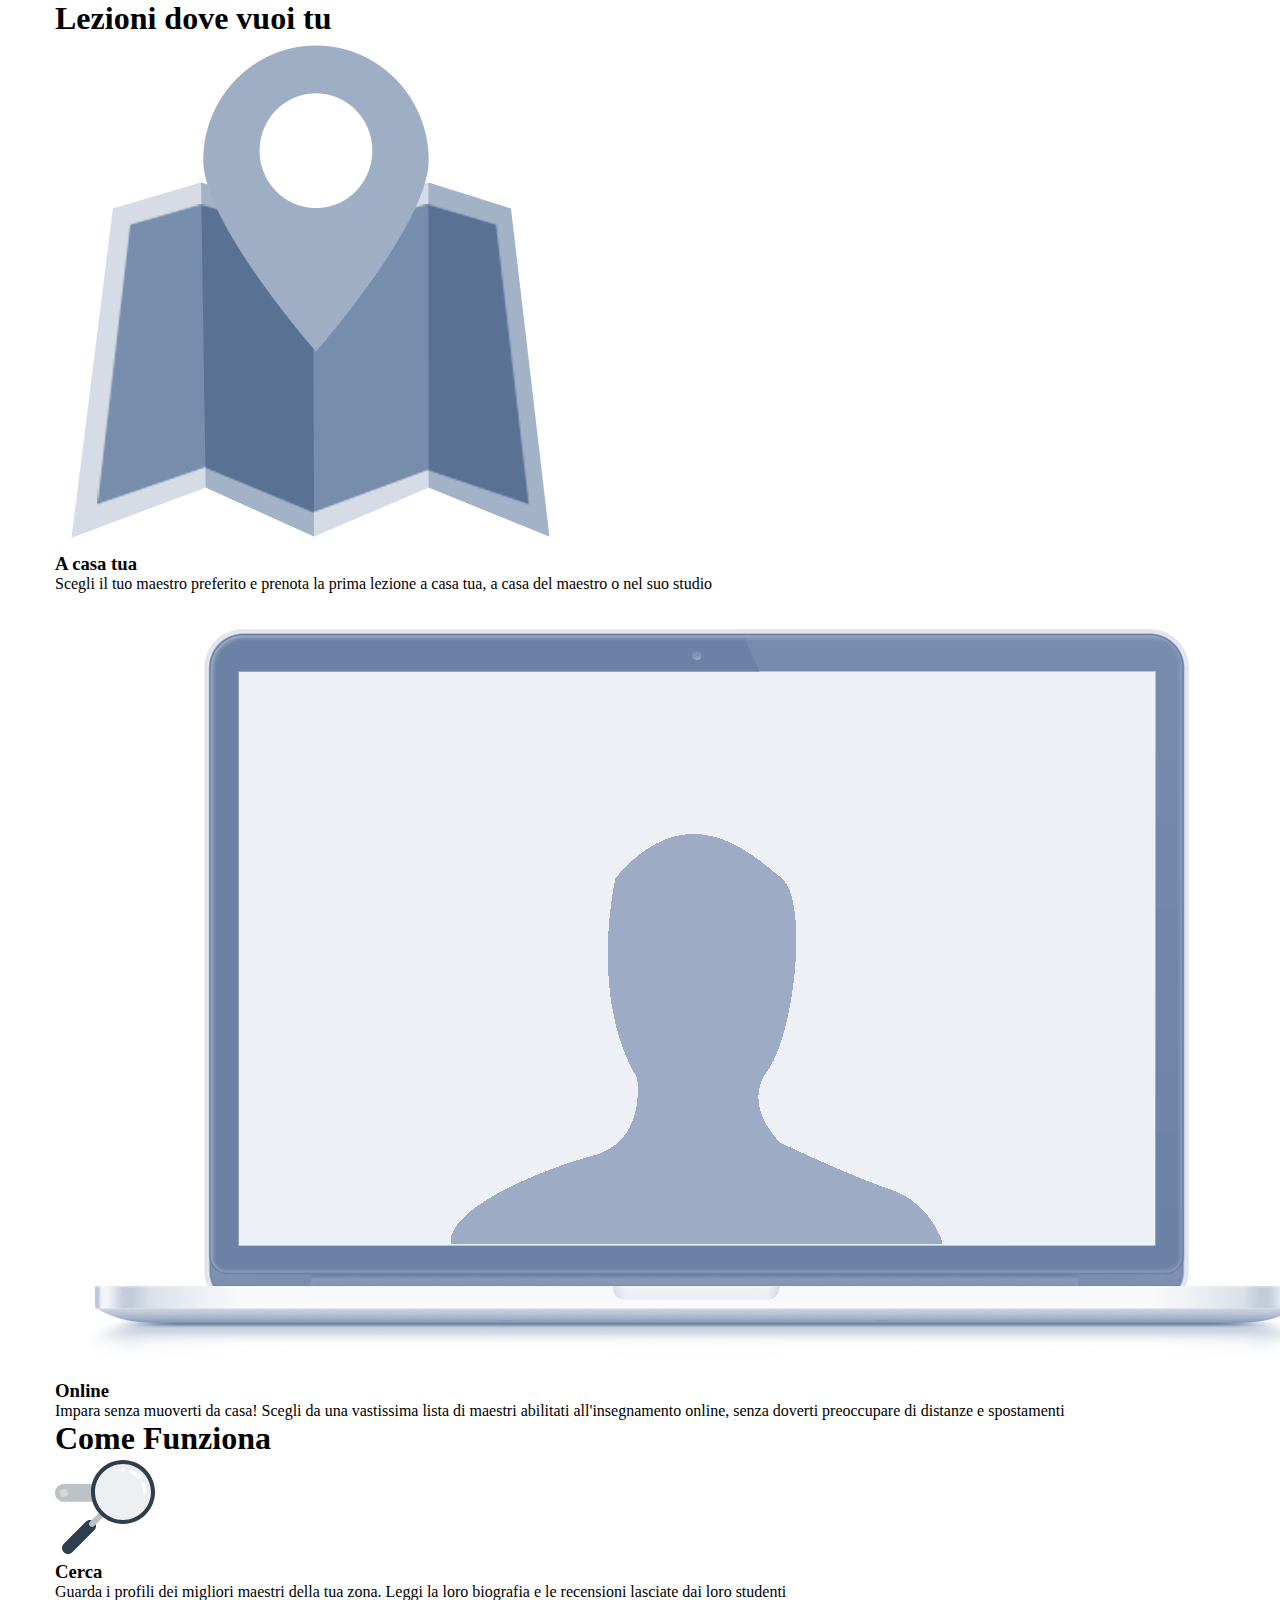
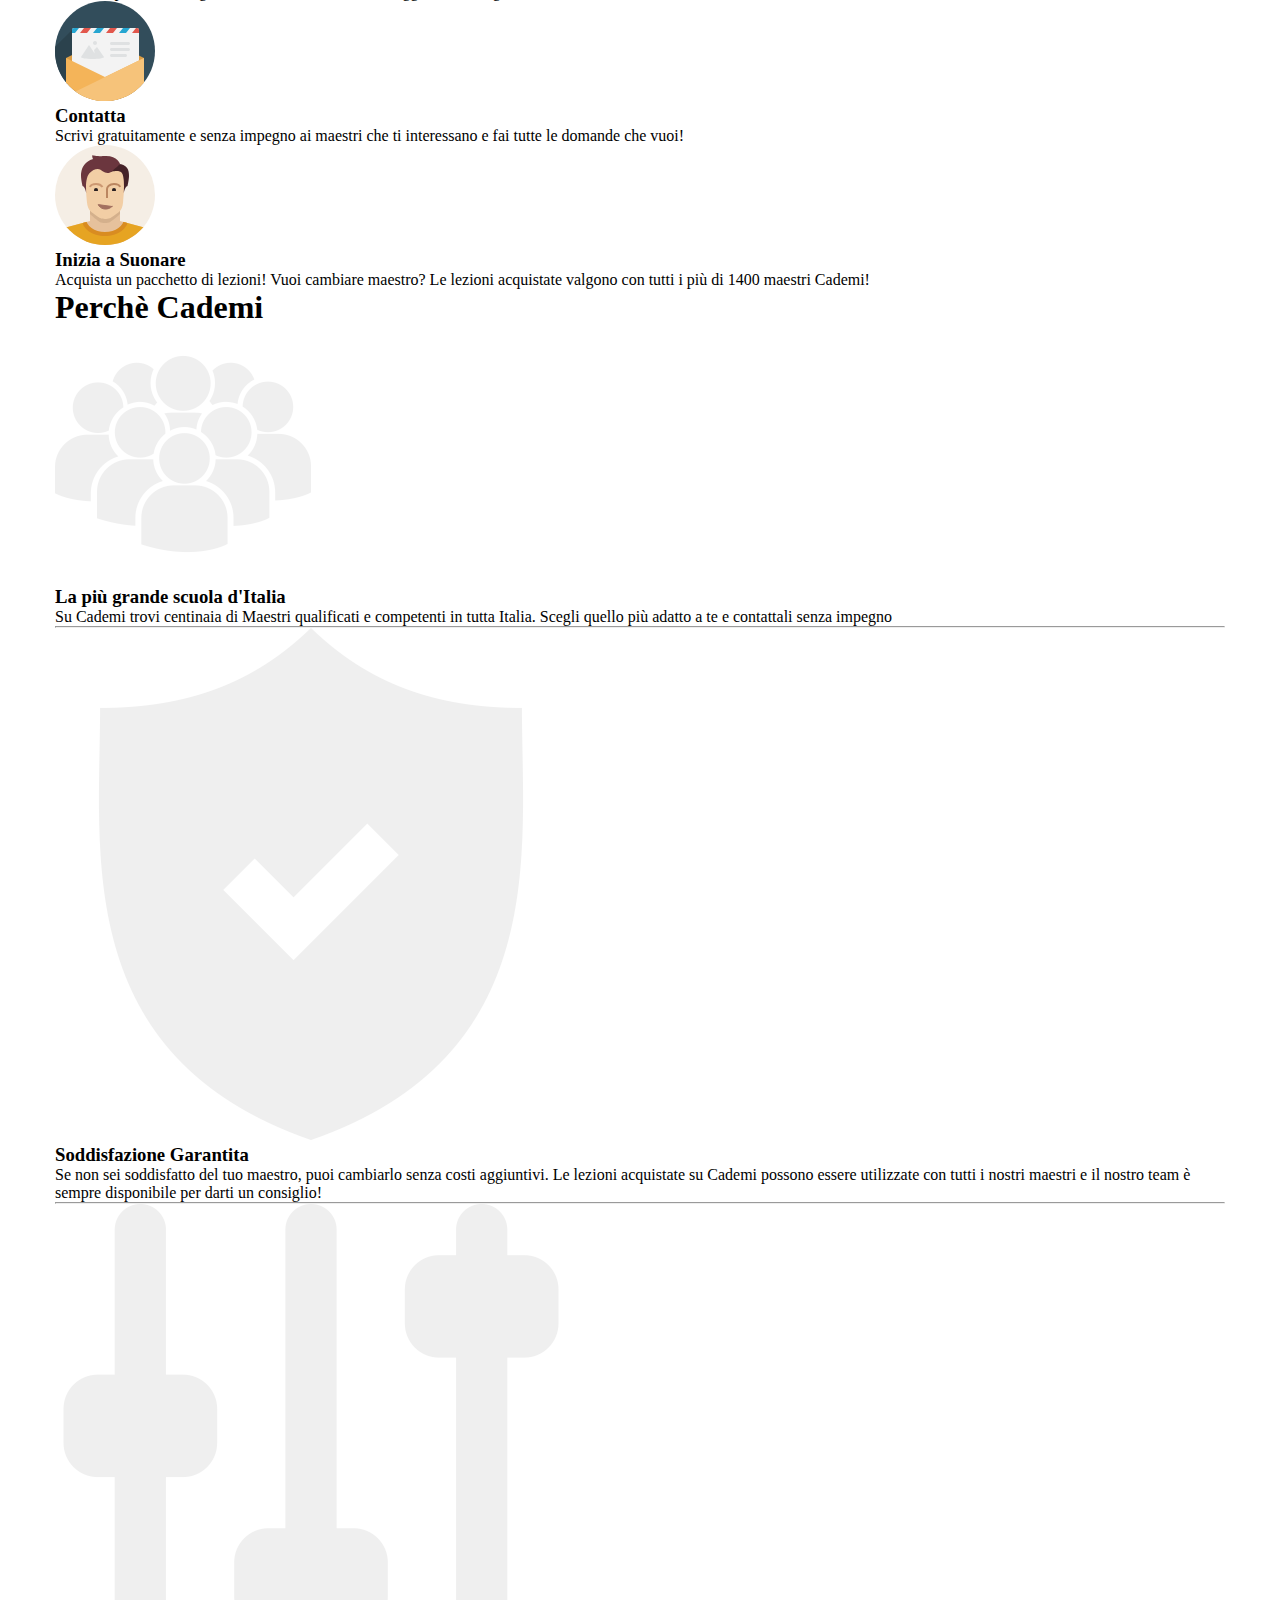
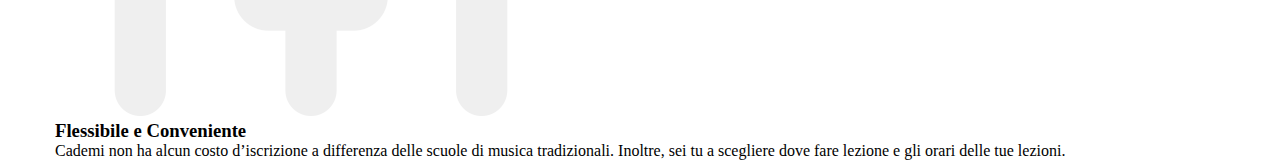
==== index.html @ dd9b20bc "Cominciamo" ====
<!DOCTYPE html>
<html>
  <head>
    <meta charset="utf-8">
    <meta name="viewport" content="width=device-width, initial-scale=1.0">
    <link rel="stylesheet" href="css/12bool.css">
    <link rel="stylesheet" href="style.css">
    <title>Boolean aCademy</title>
  </head>
  <body>
    <div id="lezioni" class="container">
      <div class="row">
        <h1>Lezioni dove vuoi tu</h1>
        <div class="left">
          <img src="img/icon/maps.png" alt="">
          <h3>A casa tua</h3>
          Scegli il tuo maestro preferito e prenota la prima lezione a casa tua, a casa del maestro o nel suo studio
        </div>
        <div class="right">
          <img src="img/icon/screen.png" alt="">
          <h3>Online</h3>
          Impara senza muoverti da casa! Scegli da una vastissima lista di maestri abilitati all'insegnamento online, senza doverti preoccupare di distanze e spostamenti
        </div>
      </div>
    </div>

    <div id="steps" class="container grey">
      <div class="row">
        <h1>Come Funziona</h1>
        <div class="left">
          <img src="img/search.svg" alt="">
          <h3>Cerca</h3>
          Guarda i profili dei migliori maestri della tua zona. Leggi la loro biografia e le recensioni lasciate dai loro studenti
        </div>
        <div class="central">
          <img src="img/letter.svg" alt="">
          <h3>Contatta</h3>
          Scrivi gratuitamente e senza impegno ai maestri che ti interessano e fai tutte le domande che vuoi!
        </div>
        <div class="right">
          <img src="img/male.svg" alt="">
          <h3>Inizia a Suonare</h3>
          Acquista un pacchetto di lezioni! Vuoi cambiare maestro? Le lezioni acquistate valgono con tutti i più di 1400 maestri Cademi!
        </div>
      </div>
    </div>

    <div id="why" class="container grey">
      <div class="row">
        <h1>Perchè Cademi</h1>
        <div class="first">
          <img src="img/icon/profile.png" alt="">
          <h3>La più grande scuola d'Italia</h3>
          Su Cademi trovi centinaia di Maestri qualificati e competenti in tutta Italia. Scegli quello più adatto a te e contattali senza impegno
          <hr>
        </div>
        <div class="second">
          <img src="img/icon/secure.png" alt="">
          <h3>Soddisfazione Garantita</h3>
          Se non sei soddisfatto del tuo maestro, puoi cambiarlo senza costi aggiuntivi. Le lezioni acquistate su Cademi possono essere utilizzate con tutti i nostri maestri e il nostro team è sempre disponibile per darti un consiglio!
          <hr>
        </div>
        <div class="third">
          <img src="img/icon/flex.png" alt="">
          <h3>Flessibile e Conveniente</h3>
          Cademi non ha alcun costo d’iscrizione a differenza delle scuole di musica tradizionali. Inoltre, sei tu a scegliere dove fare lezione e gli orari delle tue lezioni.
        </div>
      </div>
    </div>
  </body>
</html>
---- css/12bool.css ----
* {
  box-sizing: border-box;
  margin: 0;
  padding: 0;
}

.container {
  max-width: 1170px;
  margin: 0 auto;
}

.container::after {
  content: "";
  display: table;
  clear: both;
}

[class*="col-"] {
  float: left;
}

/* GENERIC DEFINITIONS - OLD VERSION, EVERYWHERE VALID */

[class*="col-"] .container {
  padding:20px;
}

/* LG */
.col-lg-12 {
  width: 100%;
}

.col-lg-11 {
  width: calc((100% / 12) * 11);
}

.col-lg-10 {
  width: calc((100% / 12) * 10);
}

.col-lg-9 {
  width: calc((100% / 12) * 9);
}

.col-lg-8 {
  width: calc((100% / 12) * 8);
}

.col-lg-7 {
  width: calc((100% / 12) * 7);
}

.col-lg-6 {
  width: calc((100% / 12) * 6);
}

.col-lg-5 {
  width: calc((100% / 12) * 5);
}

.col-lg-4 {
  width: calc((100% / 12) * 4);
}

.col-lg-3 {
  width: calc((100% / 12) * 3);
}

.col-lg-2 {
  width: calc((100% / 12) * 2);
}

.col-lg-1 {
  width: calc((100% / 12) * 1);
}

/* LG */

/* MD */
@media screen and (max-width: 991px) {
  .col-md-12 {
    width: 100%;
  }

  .col-md-11 {
    width: calc((100% / 12) * 11);
  }

  .col-md-10 {
    width: calc((100% / 12) * 10);
  }

  .col-md-9 {
    width: calc((100% / 12) * 9);
  }

  .col-md-8 {
    width: calc((100% / 12) * 8);
  }

  .col-md-7 {
    width: calc((100% / 12) * 7);
  }

  .col-md-6 {
    width: calc((100% / 12) * 6);
  }

  .col-md-5 {
    width: calc((100% / 12) * 5);
  }

  .col-md-4 {
    width: calc((100% / 12) * 4);
  }

  .col-md-3 {
    width: calc((100% / 12) * 3);
  }

  .col-md-2 {
    width: calc((100% / 12) * 2);
  }

  .col-md-1 {
    width: calc((100% / 12) * 1);
  }
}
/* MD */

/* XS */
@media screen and (max-width: 767px) {
  .col-xs-12 {
    width: 100%;
  }

  .col-xs-11 {
    width: calc((100% / 12) * 11);
  }

  .col-xs-10 {
    width: calc((100% / 12) * 10);
  }

  .col-xs-9 {
    width: calc((100% / 12) * 9);
  }

  .col-xs-8 {
    width: calc((100% / 12) * 8);
  }

  .col-xs-7 {
    width: calc((100% / 12) * 7);
  }

  .col-xs-6 {
    width: calc((100% / 12) * 6);
  }

  .col-xs-5 {
    width: calc((100% / 12) * 5);
  }

  .col-xs-4 {
    width: calc((100% / 12) * 4);
  }

  .col-xs-3 {
    width: calc((100% / 12) * 3);
  }

  .col-xs-2 {
    width: calc((100% / 12) * 2);
  }

  .col-xs-1 {
    width: calc((100% / 12) * 1);
  }
}
/* XS */


/* OFFSET DEFINITIONS */

/* LG */
.offset-lg-12 {
  margin-left: 100%;
}

.offset-lg-11 {
  margin-left: calc((100% / 12) * 11);
}

.offset-lg-10 {
  margin-left: calc((100% / 12) * 10);
}

.offset-lg-9 {
  margin-left: calc((100% / 12) * 9);
}

.offset-lg-8 {
  margin-left: calc((100% / 12) * 8);
}

.offset-lg-7 {
  margin-left: calc((100% / 12) * 7);
}

.offset-lg-6 {
  margin-left: calc((100% / 12) * 6);
}

.offset-lg-5 {
  margin-left: calc((100% / 12) * 5);
}

.offset-lg-4 {
  margin-left: calc((100% / 12) * 4);
}

.offset-lg-3 {
  margin-left: calc((100% / 12) * 3);
}

.offset-lg-2 {
  margin-left: calc((100% / 12) * 2);
}

.offset-lg-1 {
  margin-left: calc((100% / 12) * 1);
}

.offset-lg-0 {
  margin-left: 0;
}


/* MD */
@media screen and (max-width: 991px) {
  .offset-md-12 {
    margin-left: 100%;
  }

  .offset-md-11 {
    margin-left: calc((100% / 12) * 11);
  }

  .offset-md-10 {
    margin-left: calc((100% / 12) * 10);
  }

  .offset-md-9 {
    margin-left: calc((100% / 12) * 9);
  }

  .offset-md-8 {
    margin-left: calc((100% / 12) * 8);
  }

  .offset-md-7 {
    margin-left: calc((100% / 12) * 7);
  }

  .offset-md-6 {
    margin-left: calc((100% / 12) * 6);
  }

  .offset-md-5 {
    margin-left: calc((100% / 12) * 5);
  }

  .offset-md-4 {
    margin-left: calc((100% / 12) * 4);
  }

  .offset-md-3 {
    margin-left: calc((100% / 12) * 3);
  }

  .offset-md-2 {
    margin-left: calc((100% / 12) * 2);
  }

  .offset-md-1 {
    margin-left: calc((100% / 12) * 1);
  }

  .offset-md-0 {
    margin-left: 0;
  }

}

/* XS */
@media screen and (max-width: 767px) {
  .offset-xs-12 {
    margin-left: 100%;
  }

  .offset-xs-11 {
    margin-left: calc((100% / 12) * 11);
  }

  .offset-xs-10 {
    margin-left: calc((100% / 12) * 10);
  }

  .offset-xs-9 {
    margin-left: calc((100% / 12) * 9);
  }

  .offset-xs-8 {
    margin-left: calc((100% / 12) * 8);
  }

  .offset-xs-7 {
    margin-left: calc((100% / 12) * 7);
  }

  .offset-xs-6 {
    margin-left: calc((100% / 12) * 6);
  }

  .offset-xs-5 {
    margin-left: calc((100% / 12) * 5);
  }

  .offset-xs-4 {
    margin-left: calc((100% / 12) * 4);
  }

  .offset-xs-3 {
    margin-left: calc((100% / 12) * 3);
  }

  .offset-xs-2 {
    margin-left: calc((100% / 12) * 2);
  }

  .offset-xs-1 {
    margin-left: calc((100% / 12) * 1);
  }

  .offset-xs-0 {
    margin-left: 0;
  }

}
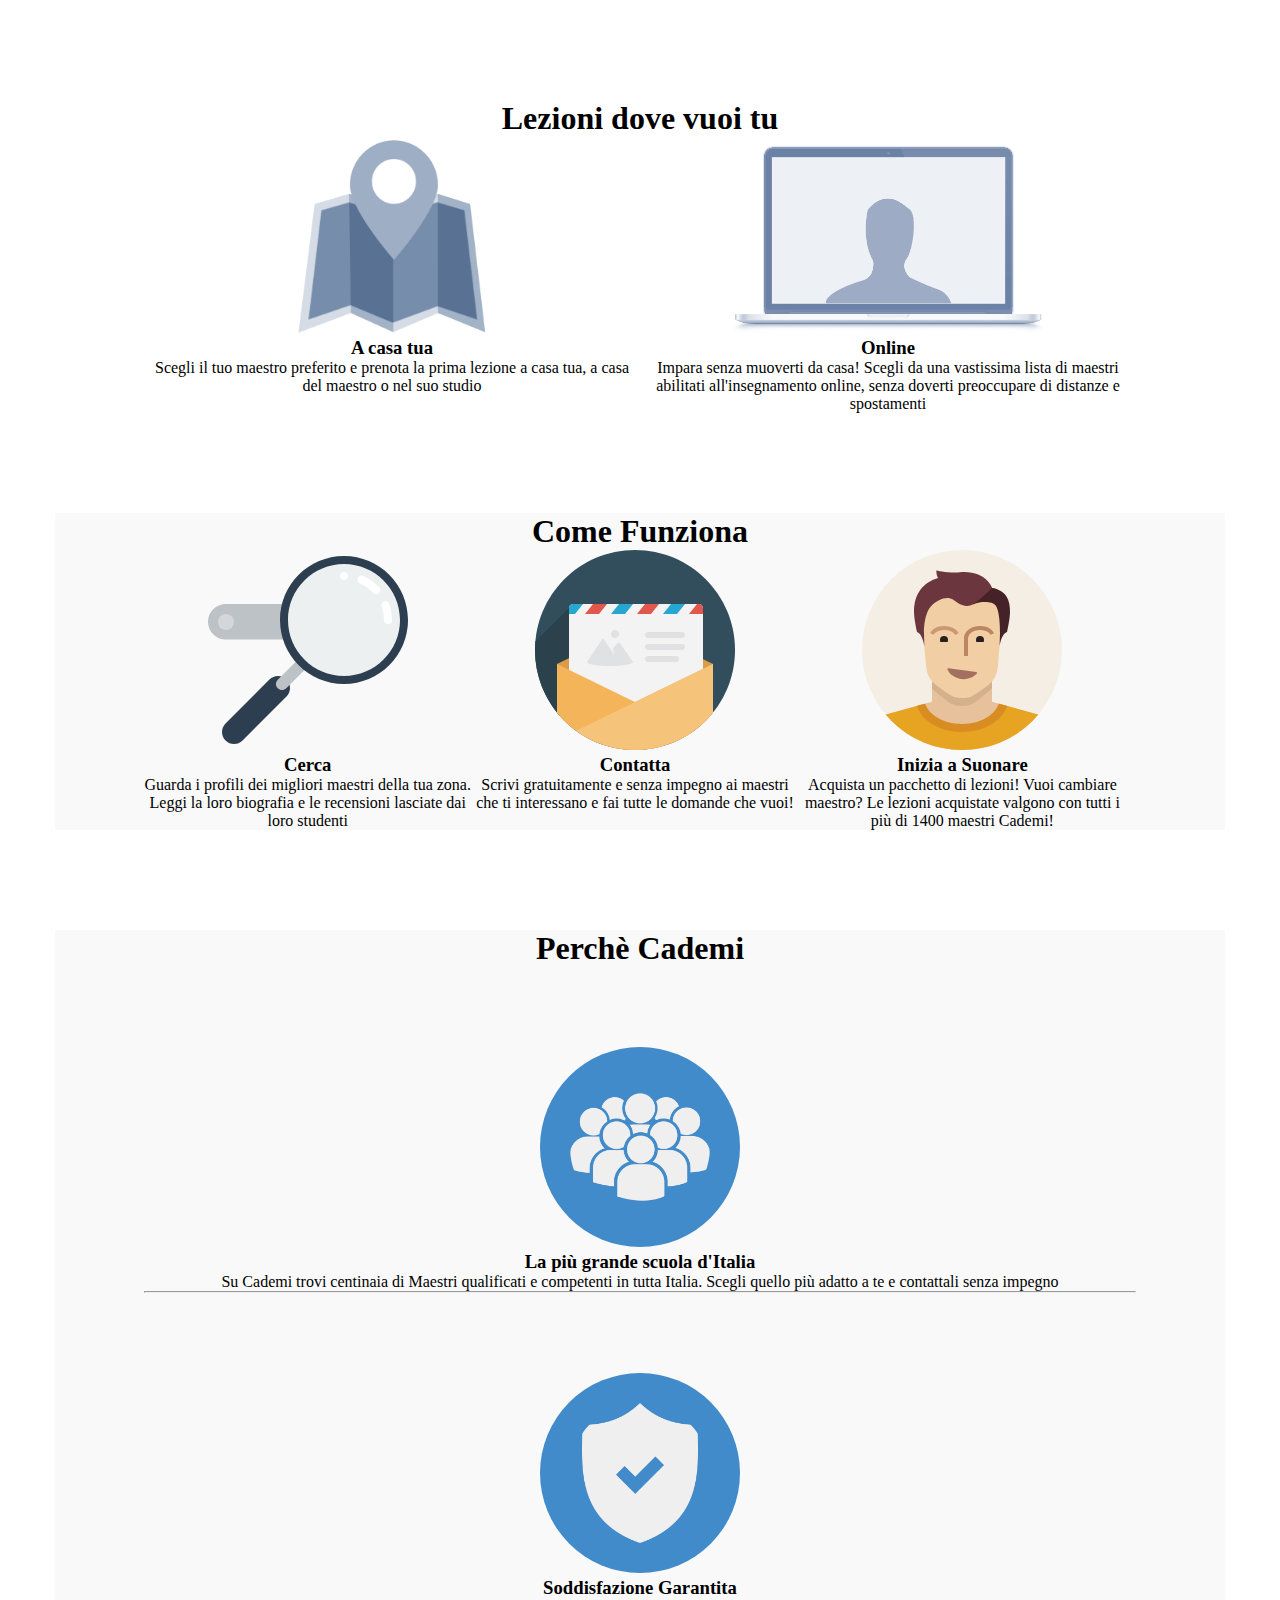
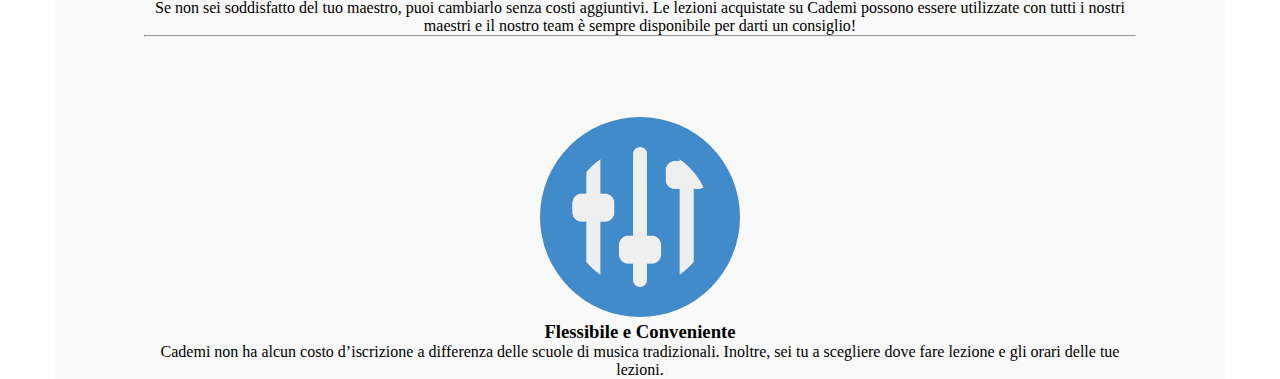
==== commit 880788f7: "HTML: Link al CSS" ====
--- a/index.html
+++ b/index.html
@@ -4,7 +4,7 @@
     <meta charset="utf-8">
     <meta name="viewport" content="width=device-width, initial-scale=1.0">
     <link rel="stylesheet" href="css/12bool.css">
-    <link rel="stylesheet" href="style.css">
+    <link rel="stylesheet" href="css/style.css">
     <title>Boolean aCademy</title>
   </head>
   <body>
--- a/css/style.css
+++ b/css/style.css
@@ -0,0 +1,73 @@
+.row {
+  width: 992px;
+  margin-left: auto;
+  margin-right: auto;
+  margin-top: 100px;
+}
+
+/* BLOCCO LEZIONI */
+#lezioni .row>.left,
+#lezioni .row>.right {
+  width: 50%;
+  float: left;
+}
+
+#lezioni .row img {
+  /* per centrare orizzontalmente */
+  display: block;
+  margin-right: auto;
+  margin-left: auto;
+}
+
+#lezioni {
+  text-align: center;
+}
+
+/* BLOCCO STEPS */
+#steps .row>.left,
+#steps .row>.central,
+#steps .row>.right {
+  float: left;
+  width: 33%;
+}
+
+#steps {
+  text-align: center;
+}
+
+/* BLOCCO PERCHE */
+#why {
+  text-align: center;
+}
+
+#why .row>.first,
+#why .row>.second,
+#why .row>.third {
+  width: 100%;
+  margin-top: 80px;
+}
+
+#why .row img {
+  background-color: #428bca;
+  border-radius: 50%;
+  padding: 30px
+}
+
+/* COMMON */
+.row::after {
+  content: '';
+  display: table;
+  clear: both;
+}
+
+.container.grey {
+  background-color: #f9f9f9;
+}
+
+img {
+  height: 200px;
+}
+
+.clear {
+  clear: both;
+}
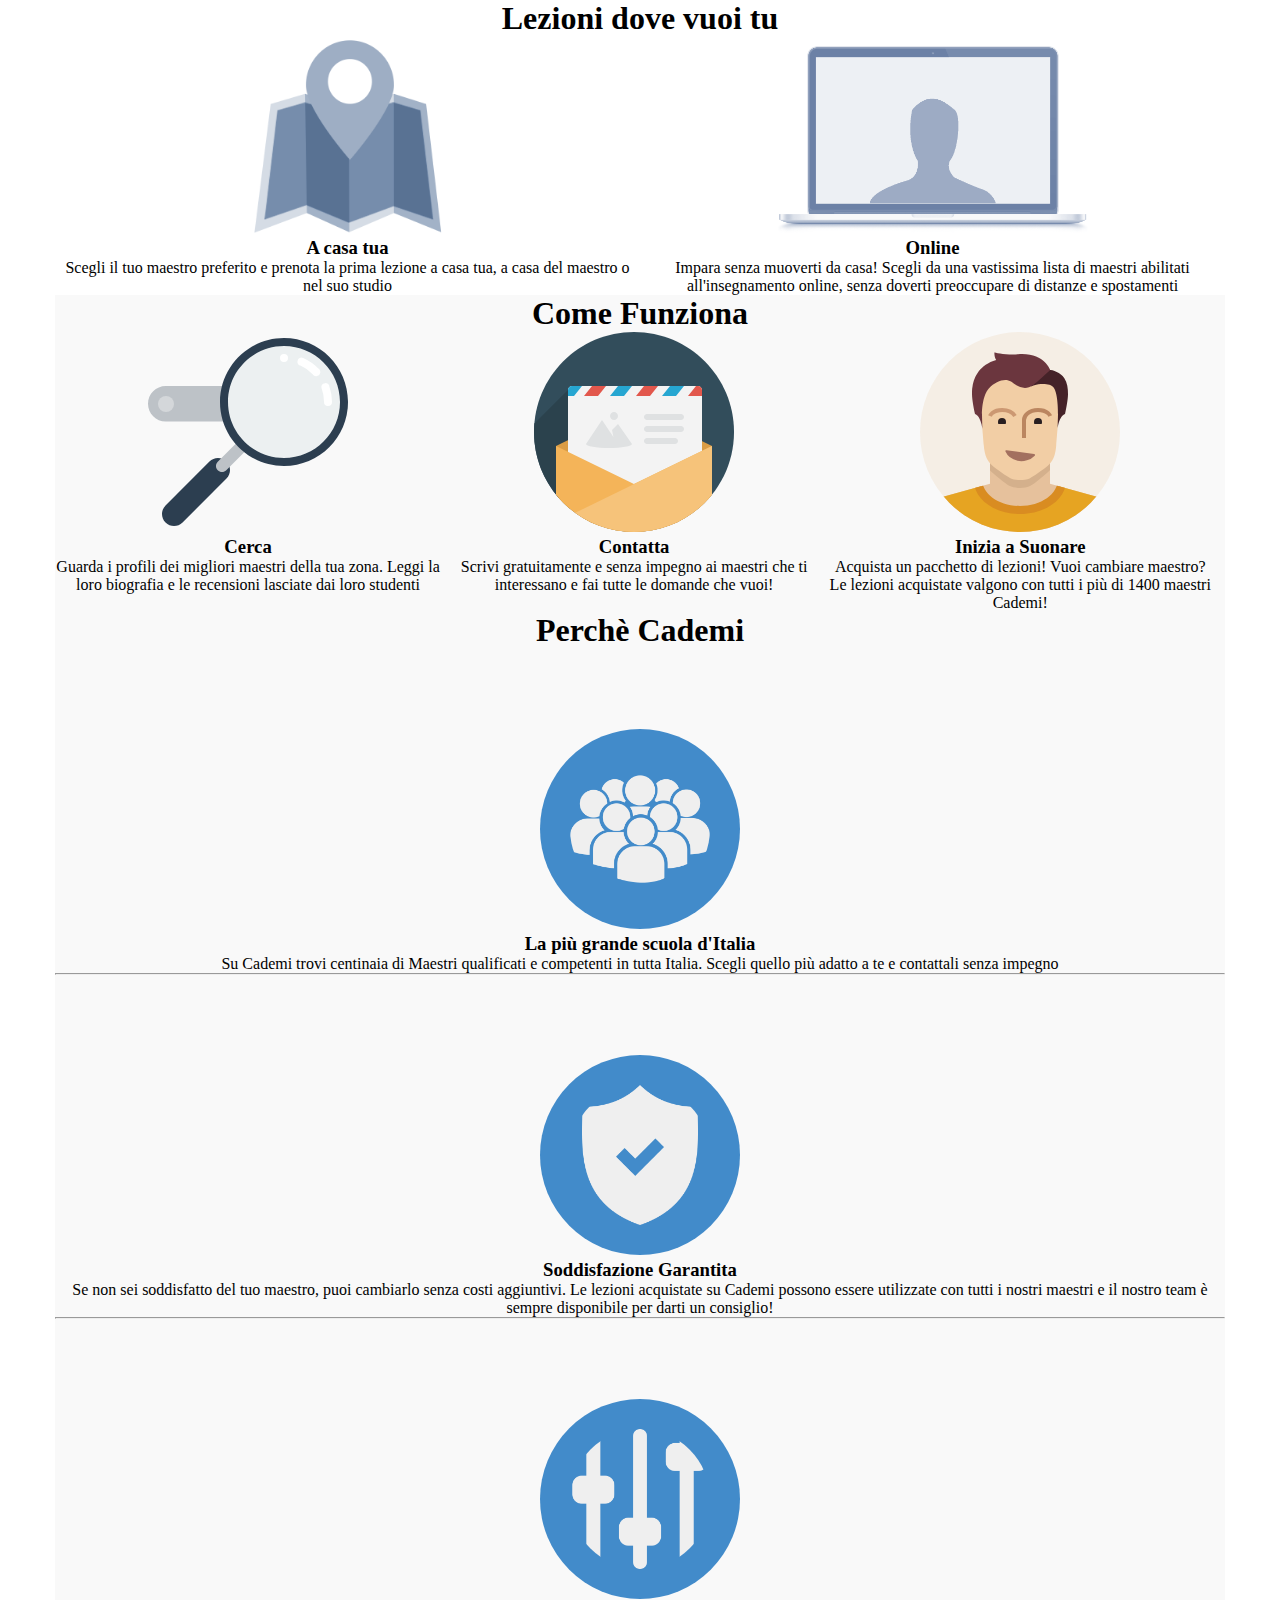
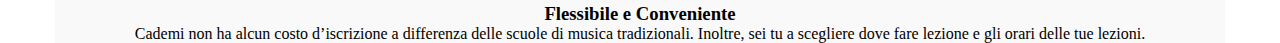
==== commit 55f29196: "Sostituzione Classe Row con Container" ====
--- a/index.html
+++ b/index.html
@@ -9,7 +9,7 @@
   </head>
   <body>
     <div id="lezioni" class="container">
-      <div class="row">
+      <div class="container">
         <h1>Lezioni dove vuoi tu</h1>
         <div class="left">
           <img src="img/icon/maps.png" alt="">
@@ -25,7 +25,7 @@
     </div>
 
     <div id="steps" class="container grey">
-      <div class="row">
+      <div class="container">
         <h1>Come Funziona</h1>
         <div class="left">
           <img src="img/search.svg" alt="">
@@ -46,7 +46,7 @@
     </div>
 
     <div id="why" class="container grey">
-      <div class="row">
+      <div class="container">
         <h1>Perchè Cademi</h1>
         <div class="first">
           <img src="img/icon/profile.png" alt="">
--- a/css/style.css
+++ b/css/style.css
@@ -1,18 +1,18 @@
-.row {
+/* .container {
   width: 992px;
   margin-left: auto;
   margin-right: auto;
   margin-top: 100px;
-}
+} */
 
 /* BLOCCO LEZIONI */
-#lezioni .row>.left,
-#lezioni .row>.right {
+#lezioni .container>.left,
+#lezioni .container>.right {
   width: 50%;
   float: left;
 }
 
-#lezioni .row img {
+#lezioni .container img {
   /* per centrare orizzontalmente */
   display: block;
   margin-right: auto;
@@ -24,9 +24,9 @@
 }
 
 /* BLOCCO STEPS */
-#steps .row>.left,
-#steps .row>.central,
-#steps .row>.right {
+#steps .container>.left,
+#steps .container>.central,
+#steps .container>.right {
   float: left;
   width: 33%;
 }
@@ -40,21 +40,21 @@
   text-align: center;
 }
 
-#why .row>.first,
-#why .row>.second,
-#why .row>.third {
+#why .container>.first,
+#why .container>.second,
+#why .container>.third {
   width: 100%;
   margin-top: 80px;
 }
 
-#why .row img {
+#why .container img {
   background-color: #428bca;
   border-radius: 50%;
   padding: 30px
 }
 
 /* COMMON */
-.row::after {
+.container::after {
   content: '';
   display: table;
   clear: both;
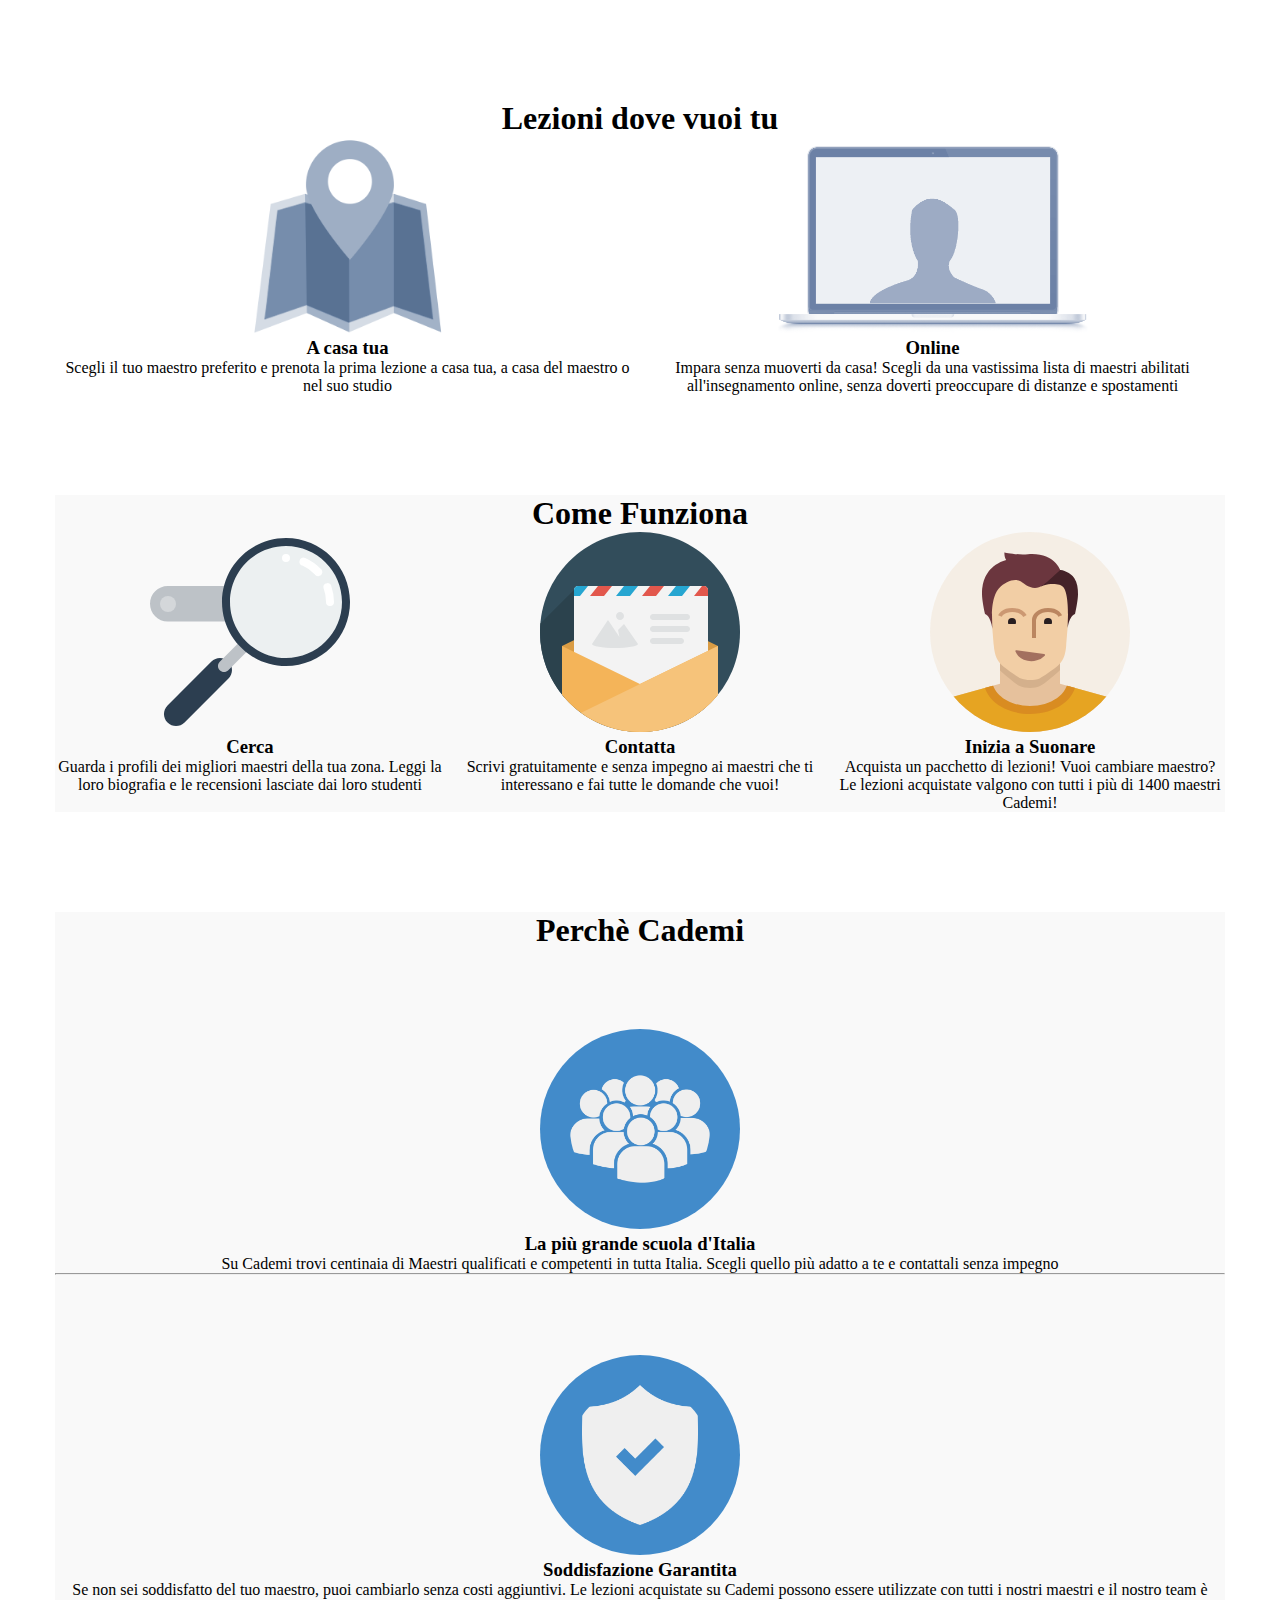
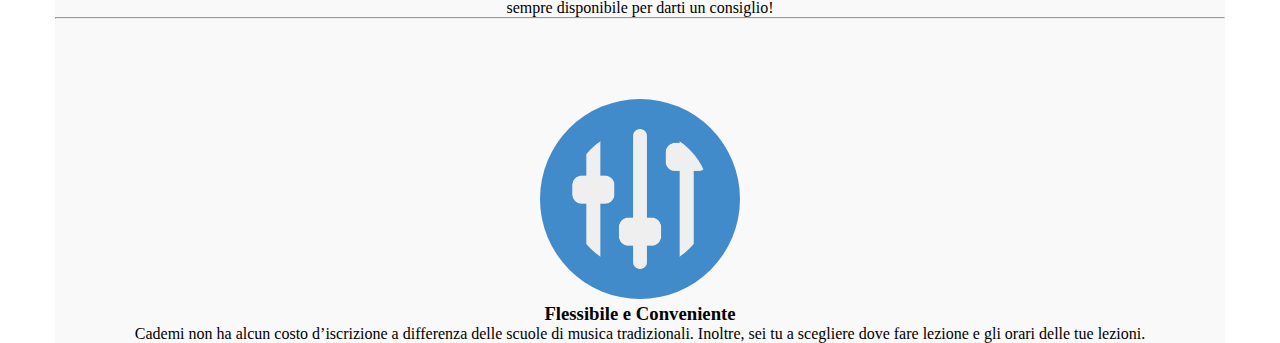
==== commit a089727d: "Sostituzione selettori CSS con Selettori Framework" ====
--- a/index.html
+++ b/index.html
@@ -11,12 +11,12 @@
     <div id="lezioni" class="container">
       <div class="container">
         <h1>Lezioni dove vuoi tu</h1>
-        <div class="left">
+        <div class="col-lg-6">
           <img src="img/icon/maps.png" alt="">
           <h3>A casa tua</h3>
           Scegli il tuo maestro preferito e prenota la prima lezione a casa tua, a casa del maestro o nel suo studio
         </div>
-        <div class="right">
+        <div class="col-lg-6">
           <img src="img/icon/screen.png" alt="">
           <h3>Online</h3>
           Impara senza muoverti da casa! Scegli da una vastissima lista di maestri abilitati all'insegnamento online, senza doverti preoccupare di distanze e spostamenti
@@ -27,17 +27,17 @@
     <div id="steps" class="container grey">
       <div class="container">
         <h1>Come Funziona</h1>
-        <div class="left">
+        <div class="col-lg-4">
           <img src="img/search.svg" alt="">
           <h3>Cerca</h3>
           Guarda i profili dei migliori maestri della tua zona. Leggi la loro biografia e le recensioni lasciate dai loro studenti
         </div>
-        <div class="central">
+        <div class="col-lg-4">
           <img src="img/letter.svg" alt="">
           <h3>Contatta</h3>
           Scrivi gratuitamente e senza impegno ai maestri che ti interessano e fai tutte le domande che vuoi!
         </div>
-        <div class="right">
+        <div class="col-lg-4">
           <img src="img/male.svg" alt="">
           <h3>Inizia a Suonare</h3>
           Acquista un pacchetto di lezioni! Vuoi cambiare maestro? Le lezioni acquistate valgono con tutti i più di 1400 maestri Cademi!
@@ -48,19 +48,19 @@
     <div id="why" class="container grey">
       <div class="container">
         <h1>Perchè Cademi</h1>
-        <div class="first">
+        <div class="col-lg-12">
           <img src="img/icon/profile.png" alt="">
           <h3>La più grande scuola d'Italia</h3>
           Su Cademi trovi centinaia di Maestri qualificati e competenti in tutta Italia. Scegli quello più adatto a te e contattali senza impegno
           <hr>
         </div>
-        <div class="second">
+        <div class="col-lg-12">
           <img src="img/icon/secure.png" alt="">
           <h3>Soddisfazione Garantita</h3>
           Se non sei soddisfatto del tuo maestro, puoi cambiarlo senza costi aggiuntivi. Le lezioni acquistate su Cademi possono essere utilizzate con tutti i nostri maestri e il nostro team è sempre disponibile per darti un consiglio!
           <hr>
         </div>
-        <div class="third">
+        <div class="col-lg-12">
           <img src="img/icon/flex.png" alt="">
           <h3>Flessibile e Conveniente</h3>
           Cademi non ha alcun costo d’iscrizione a differenza delle scuole di musica tradizionali. Inoltre, sei tu a scegliere dove fare lezione e gli orari delle tue lezioni.
--- a/css/style.css
+++ b/css/style.css
@@ -1,16 +1,16 @@
-/* .container {
-  width: 992px;
+.container {
+  /* width: 992px;
   margin-left: auto;
-  margin-right: auto;
+  margin-right: auto; */
   margin-top: 100px;
-} */
+}
 
 /* BLOCCO LEZIONI */
-#lezioni .container>.left,
+/* #lezioni .container>.left,
 #lezioni .container>.right {
   width: 50%;
   float: left;
-}
+} */
 
 #lezioni .container img {
   /* per centrare orizzontalmente */
@@ -24,12 +24,12 @@
 }
 
 /* BLOCCO STEPS */
-#steps .container>.left,
+/* #steps .container>.left,
 #steps .container>.central,
 #steps .container>.right {
   float: left;
   width: 33%;
-}
+} */
 
 #steps {
   text-align: center;
@@ -40,10 +40,15 @@
   text-align: center;
 }
 
-#why .container>.first,
+/* Questa diventa come più sotto */
+/* #why .container>.first,
 #why .container>.second,
 #why .container>.third {
   width: 100%;
+  margin-top: 80px;
+} */
+#why .container>[class*="col-"] {
+  /* width: 100%; */
   margin-top: 80px;
 }
 
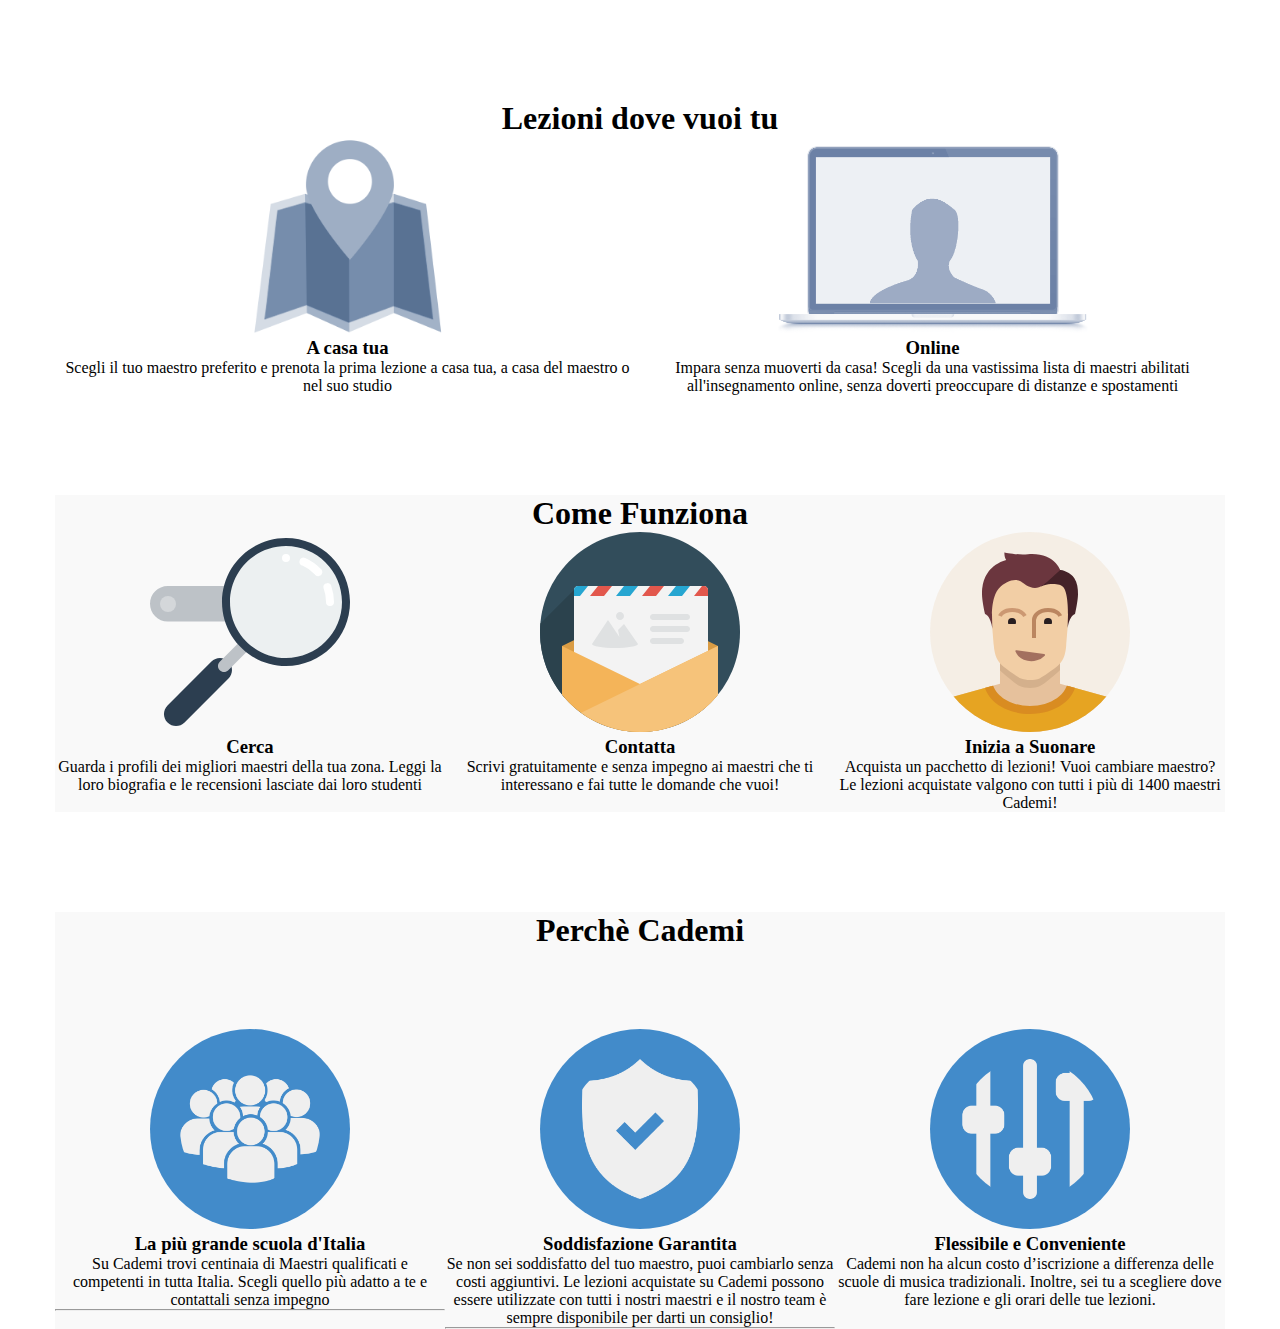
==== commit d2b919d5: "Screen Lg di partenza" ====
--- a/index.html
+++ b/index.html
@@ -48,19 +48,19 @@
     <div id="why" class="container grey">
       <div class="container">
         <h1>Perchè Cademi</h1>
-        <div class="col-lg-12">
+        <div class="col-lg-4">
           <img src="img/icon/profile.png" alt="">
           <h3>La più grande scuola d'Italia</h3>
           Su Cademi trovi centinaia di Maestri qualificati e competenti in tutta Italia. Scegli quello più adatto a te e contattali senza impegno
           <hr>
         </div>
-        <div class="col-lg-12">
+        <div class="col-lg-4">
           <img src="img/icon/secure.png" alt="">
           <h3>Soddisfazione Garantita</h3>
           Se non sei soddisfatto del tuo maestro, puoi cambiarlo senza costi aggiuntivi. Le lezioni acquistate su Cademi possono essere utilizzate con tutti i nostri maestri e il nostro team è sempre disponibile per darti un consiglio!
           <hr>
         </div>
-        <div class="col-lg-12">
+        <div class="col-lg-4">
           <img src="img/icon/flex.png" alt="">
           <h3>Flessibile e Conveniente</h3>
           Cademi non ha alcun costo d’iscrizione a differenza delle scuole di musica tradizionali. Inoltre, sei tu a scegliere dove fare lezione e gli orari delle tue lezioni.
